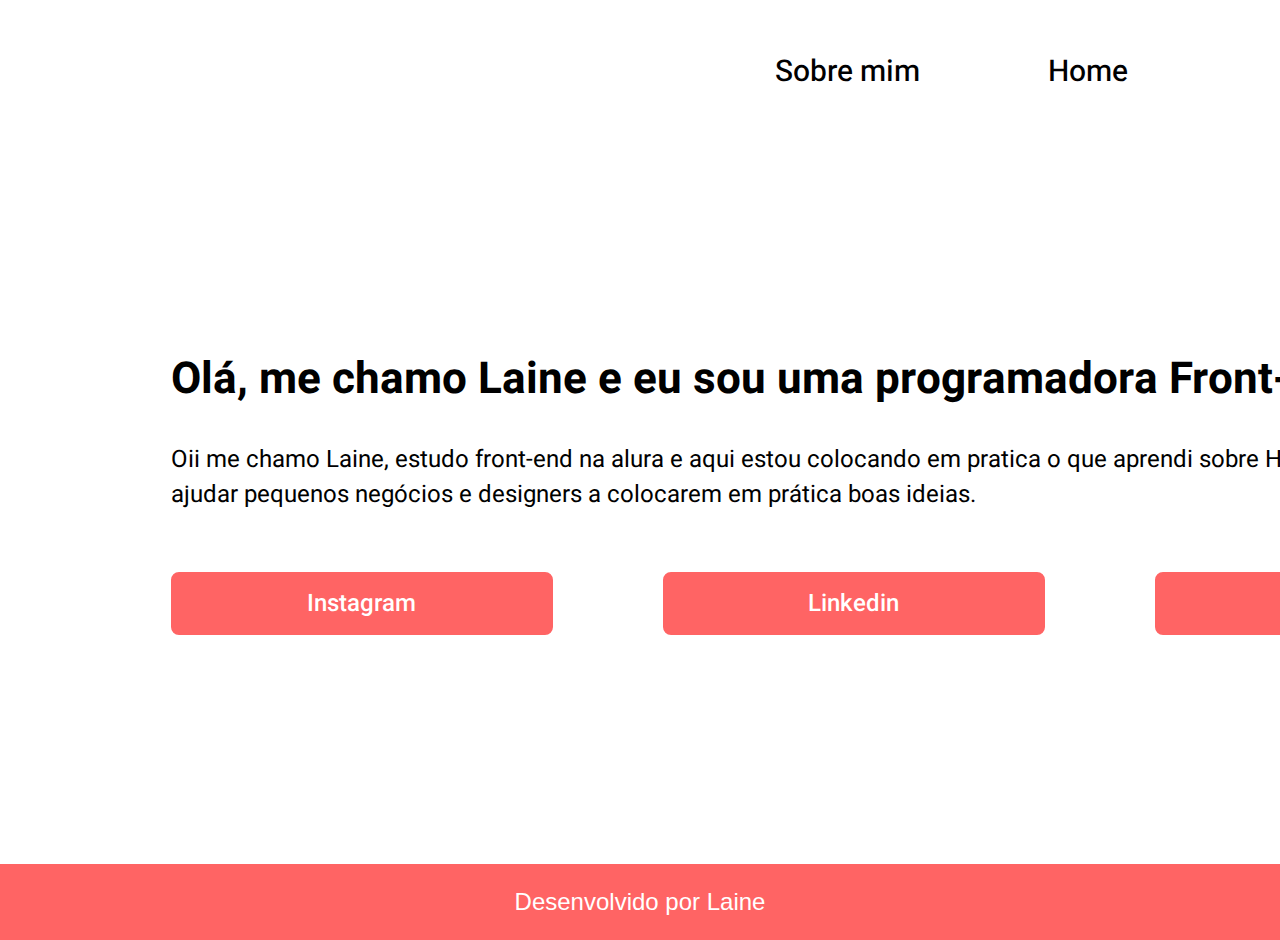
==== index.html @ 02d22377 "subi os arquivos do meu site" ====
<!DOCTYPE html>
<html lang="pt-br">
<head>
    <meta charset="UTF-8">
    <meta name="viewport" content="width=device-width, initial-scale=1.0">
    <title>Sobre Laine</title>
    <link rel="stylesheet" href="style.css">
</head> 
<body>
    <header class="cabecalho">
        <nav class="cabecalho__menu">
            <a class="cabecalho__menu__link" href="index.html"> Home </a>
            <a class="cabecalho__menu__link" href="about.html"> Sobre mim </a>
        </nav>
    </header>
    <main class="apresentacao";>
        <section class="apresentacao__conteudo">
            <h1 class="apresentacao__conteudo__titulo">Olá, me chamo Laine e eu sou uma programadora Front-End</h1>
            <p class="apresentacao__conteudo__texto">Oii me chamo Laine, estudo front-end na alura e aqui estou colocando em pratica o que aprendi sobre HTML e CSS. Pretendo ajudar pequenos negócios e designers a colocarem em prática boas ideias.</p>
            <div class="apresentacao__links">
                <a class="apresentacao__links__link" href="https://www.instagram.com/lainesf62/">
                    Instagram
                </a> 
                <a class="apresentacao__links__link" href="https://www.linkedin.com/in/laine-silva-609344222">
                    Linkedin
                </a>
                <a class="apresentacao__links__link" href="https://github.com/LainedaSilva">
                    Github
                </a>
            </div>
        </section>
        <img src="/styles/euzinha.png">
    </main>
    <footer class="rodape">
        <p>Desenvolvido por Laine</p>
    </footer>
</body>
</html>
---- style.css ----
@import url('https://fonts.googleapis.com/css2?family=Heebo:wght@400;500;700&display=swap');

* {
    margin: 0;
    padding: 0;
}

body {
    box-sizing: border-box;
    background-color: white;
    color: black;
}

.cabecalho {
    padding: 2% 10% 0% 15%;
}

.cabecalho__menu {
    display: flex;
    flex-direction: row-reverse;
    gap: 80px;;
}

.cabecalho__menu__link {
    padding: 24px;
    font-family: 'Heebo' , sans-serif;
    font-size: 30px;
    font-weight: 500;
    color: black;
    text-decoration: none;
}

.apresentacao {
    padding: 10% 11%;
    display: flex;
    align-items: center;
    justify-content: space-between;
}

.apresentcao__conteudo {
    width: 300px;
    display: flex;
    flex-direction: column;
    gap: 100px;
}

.apresentacao__conteudo__titulo {
    font-size: 44px;
    font-family: 'Heebo' , sans-serif;
    margin: 30px;
}

.apresentacao__conteudo__texto {
    font-size: 24px;
    font-family: 'Heebo' , sans-serif;
    margin: 30px;
}

.apresentacao__links {
    display: flex;
    flex-direction: row;
    justify-content: space-between;
    align-items: center;
    gap: 50px;
}

.apresentacao__links__link {
    margin: 30px;
    display: flex;
    justify-content: center;
    gap: 16px;
    border-radius: 8px;
    border: 2px solid #FF6464;
    background-color: #FF6464;
    width: 378px;
    text-align: center;
    font-size: 24px;
    font-weight: 550;
    padding: 12px 0;
    text-decoration: none;
    color: white;
    font-family: 'Heebo' , sans-serif;

}

.rodape {
    padding: 24px;
    color: white;
    background-color:#FF6464;
    text-align: center;
    font-size: 24px;
    font-family: 'Heepo' , sans-serif;
    font-weight: 400;
}
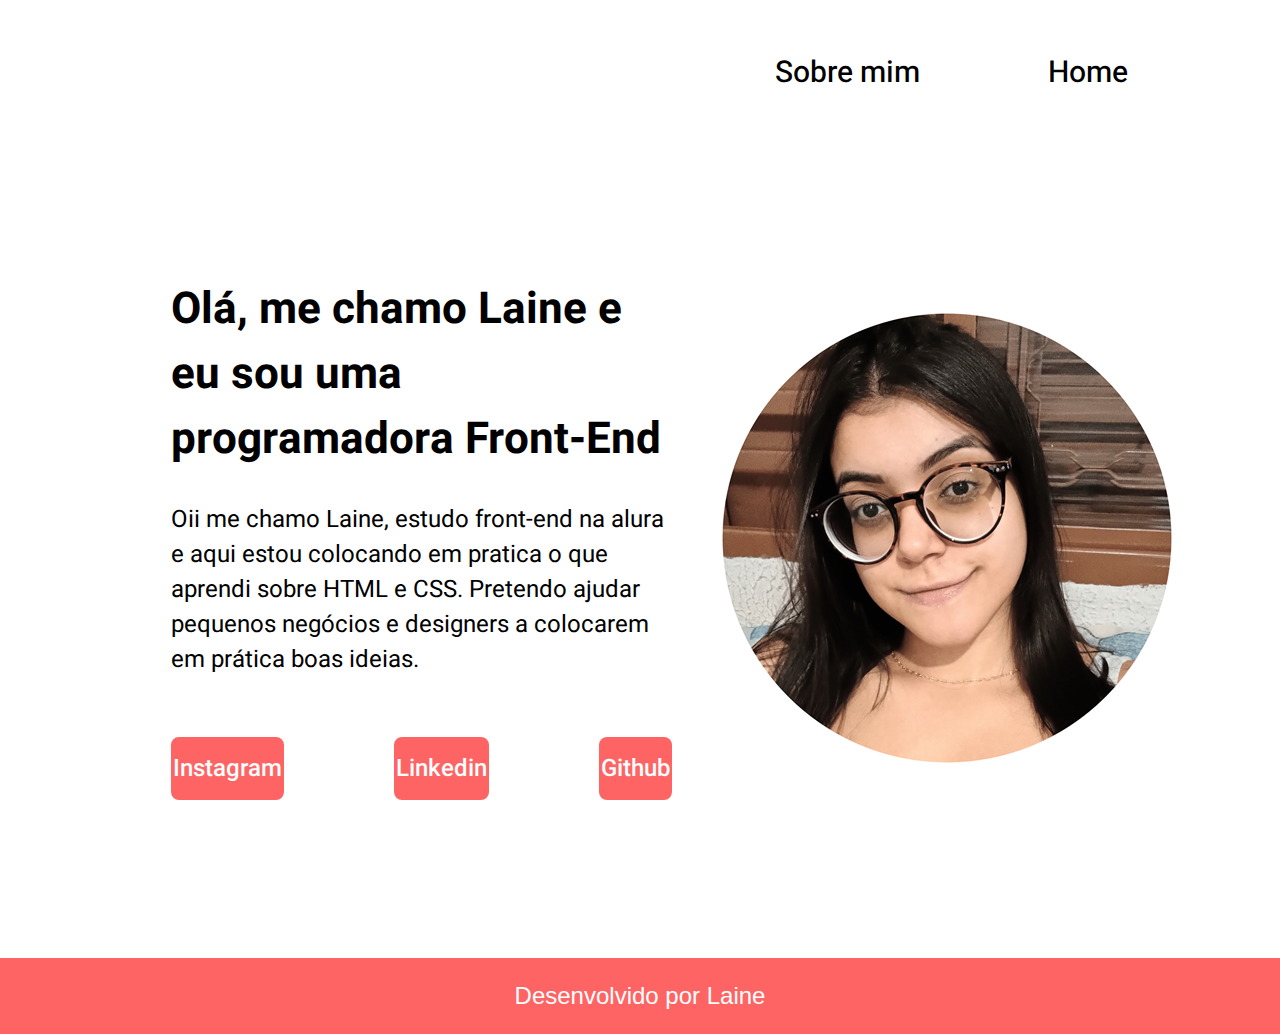
==== commit a6065102: "Add files via upload" ====
--- a/index.html
+++ b/index.html
@@ -29,7 +29,7 @@
                 </a>
             </div>
         </section>
-        <img src="/styles/euzinha.png">
+        <img class= "apresentacao__imagem" ; src="./styles/euzinha.png">
     </main>
     <footer class="rodape">
         <p>Desenvolvido por Laine</p>
--- a/style.css
+++ b/style.css
@@ -24,7 +24,7 @@
 .cabecalho__menu__link {
     padding: 24px;
     font-family: 'Heebo' , sans-serif;
-    font-size: 30px;
+    font-size: 1.88rem;
     font-weight: 500;
     color: black;
     text-decoration: none;
@@ -38,20 +38,20 @@
 }
 
 .apresentcao__conteudo {
-    width: 300px;
+    width: 50%;
     display: flex;
     flex-direction: column;
     gap: 100px;
 }
 
 .apresentacao__conteudo__titulo {
-    font-size: 44px;
+    font-size: 2.75rem;
     font-family: 'Heebo' , sans-serif;
     margin: 30px;
 }
 
 .apresentacao__conteudo__texto {
-    font-size: 24px;
+    font-size: 1.5rem;
     font-family: 'Heebo' , sans-serif;
     margin: 30px;
 }
@@ -72,9 +72,9 @@
     border-radius: 8px;
     border: 2px solid #FF6464;
     background-color: #FF6464;
-    width: 378px;
+    width: 50%;
     text-align: center;
-    font-size: 24px;
+    font-size: 1.5rem;
     font-weight: 550;
     padding: 12px 0;
     text-decoration: none;
@@ -83,16 +83,39 @@
 
 }
 
+.apresentacao__imagem {
+    width: 50%;
+}
+
+
 .rodape {
     padding: 24px;
     color: white;
     background-color:#FF6464;
     text-align: center;
-    font-size: 24px;
+    font-size: 1.5rem;
     font-family: 'Heepo' , sans-serif;
     font-weight: 400;
+    
 }
 
+@media (max-width: 1200px) {
 
+    .cabecalho {
+        padding: 10%;
+    }
 
+    .cabecalho__menu {
+        justify-content: center;
+    }
 
+    .apresentacao {
+        flex-direction: column-reverse;
+        padding: 5%;
+    }
+
+    .apresentacao__conteudo {
+        width: auto;
+    }
+
+}
